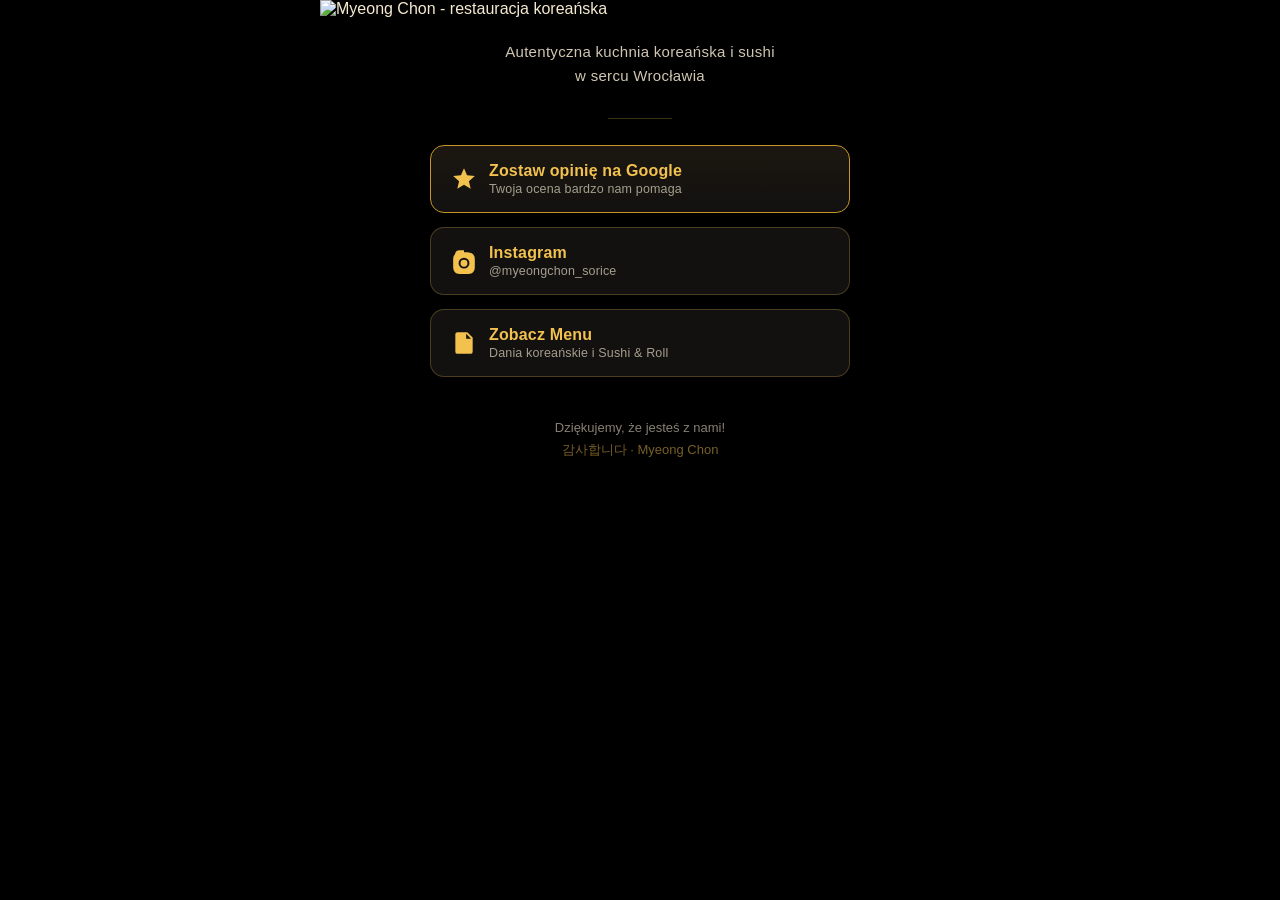
==== index.html @ f1cfebfa "Add files via upload" ====
<!DOCTYPE html>
<html lang="pl">
<head>
<meta charset="UTF-8">
<meta name="viewport" content="width=device-width, initial-scale=1.0">
<title>Myeong Chon 명촌 — Restauracja Koreańska</title>
<meta name="description" content="Myeong Chon — koreańska restauracja i sushi we Wrocławiu. Menu, opinie Google, Instagram.">
<link rel="icon" type="image/png" href="assets/favicon-512.png">
<link rel="stylesheet" href="style.css">
</head>
<body>

<img src="assets/logo.png" alt="Myeong Chon - restauracja koreańska" class="logo">

<div class="wrap">
  <p class="tagline">Autentyczna kuchnia koreańska i sushi<br>w sercu Wrocławia</p>

  <div class="divider"></div>

  <div class="buttons">

    <a class="btn primary" href="https://search.google.com/local/writereview?placeid=ChIJC6or4fnDD0cRr7pQqmztWgY" target="_blank" rel="noopener">
      <svg class="icon" viewBox="0 0 24 24"><path d="M12 17.27 18.18 21l-1.64-7.03L22 9.24l-7.19-.61L12 2 9.19 8.63 2 9.24l5.46 4.73L5.82 21z"/></svg>
      <span class="label">
        <span class="title">Zostaw opinię na Google</span>
        <span class="sub">Twoja ocena bardzo nam pomaga</span>
      </span>
    </a>

    <a class="btn" href="https://www.instagram.com/myeongchon_sorice/" target="_blank" rel="noopener">
      <svg class="icon" viewBox="0 0 24 24"><path d="M12 2c2.72 0 3.06.01 4.12.06 1.06.05 1.79.22 2.43.47.66.26 1.22.6 1.77 1.15.5.5.9 1.11 1.15 1.77.25.64.42 1.37.47 2.43.05 1.06.06 1.4.06 4.12s-.01 3.06-.06 4.12c-.05 1.06-.22 1.79-.47 2.43a4.9 4.9 0 0 1-1.15 1.77 4.9 4.9 0 0 1-1.77 1.15c-.64.25-1.37.42-2.43.47-1.06.05-1.4.06-4.12.06s-3.06-.01-4.12-.06c-1.06-.05-1.79-.22-2.43-.47a4.9 4.9 0 0 1-1.77-1.15 4.9 4.9 0 0 1-1.15-1.77c-.25-.64-.42-1.37-.47-2.43C2.01 15.06 2 14.72 2 12s.01-3.06.06-4.12c.05-1.06.22-1.79.47-2.43.26-.66.6-1.22 1.15-1.77A4.9 4.9 0 0 1 5.45.53C6.09.28 6.82.11 7.88.06 8.94.01 9.28 0 12 0Zm0 5a5 5 0 1 0 0 10 5 5 0 0 0 0-10Zm0 8.2a3.2 3.2 0 1 1 0-6.4 3.2 3.2 0 0 1 0 6.4Zm5.2-8.4a1.17 1.17 0 1 1-2.34 0 1.17 1.17 0 0 1 2.34 0Z" transform="translate(0 2)"/></svg>
      <span class="label">
        <span class="title">Instagram</span>
        <span class="sub">@myeongchon_sorice</span>
      </span>
    </a>

    <a class="btn" href="menu.html">
      <svg class="icon" viewBox="0 0 24 24"><path d="M6 2h9l5 5v13a2 2 0 0 1-2 2H6a2 2 0 0 1-2-2V4a2 2 0 0 1 2-2Zm8 1.5V8h4.5L14 3.5ZM7 12h10v1.5H7V12Zm0 4h10v1.5H7V16Zm0-8h5v1.5H7V8Z"/></svg>
      <span class="label">
        <span class="title">Zobacz Menu</span>
        <span class="sub">Dania koreańskie i Sushi &amp; Roll</span>
      </span>
    </a>

  </div>

  <div class="footer">
    Dziękujemy, że jesteś z nami!<br>
    <span class="kr">감사합니다 · Myeong Chon</span>
  </div>
</div>

</body>
</html>
---- style.css ----
:root {
  --black: #000000;
  --panel: #121110;
  --gold: #f2c14e;
  --gold-deep: #c9932c;
  --cream: #f5ead0;
  --line: rgba(242, 193, 78, 0.25);
}

* { box-sizing: border-box; }

html, body {
  margin: 0;
  padding: 0;
  background: var(--black);
  color: var(--cream);
  font-family: "Noto Sans", "Segoe UI", -apple-system, BlinkMacSystemFont, sans-serif;
  min-height: 100%;
}

body {
  display: flex;
  flex-direction: column;
  align-items: center;
  padding: 0 20px 48px;
}

.logo {
  width: 100%;
  max-width: 640px;
  display: block;
  margin: 0 auto;
}

.wrap {
  width: 100%;
  max-width: 420px;
  display: flex;
  flex-direction: column;
  align-items: center;
  text-align: center;
}

.tagline {
  margin: 22px 0 8px;
  font-size: 15px;
  line-height: 1.6;
  letter-spacing: 0.02em;
  color: var(--cream);
  opacity: 0.85;
}

.divider {
  width: 64px;
  height: 1px;
  background: var(--line);
  margin: 22px 0 26px;
}

.buttons {
  width: 100%;
  display: flex;
  flex-direction: column;
  gap: 14px;
}

.btn {
  display: flex;
  align-items: center;
  gap: 12px;
  width: 100%;
  padding: 16px 20px;
  border-radius: 14px;
  border: 1px solid var(--line);
  background: var(--panel);
  color: var(--cream);
  text-decoration: none;
  font-size: 16px;
  font-weight: 600;
  letter-spacing: 0.01em;
  text-align: left;
  transition: transform 0.15s ease, border-color 0.15s ease, background 0.15s ease;
}

.btn:active {
  transform: scale(0.98);
}

.btn:hover {
  border-color: var(--gold);
  background: #17150f;
}

.btn .icon {
  width: 26px;
  height: 26px;
  flex-shrink: 0;
  fill: var(--gold);
}

.btn .label {
  display: flex;
  flex-direction: column;
  gap: 2px;
}

.btn .title {
  color: var(--gold);
  font-size: 16px;
}

.btn .sub {
  font-size: 12.5px;
  font-weight: 400;
  color: var(--cream);
  opacity: 0.65;
}

.btn.primary {
  border-color: var(--gold-deep);
  background: linear-gradient(180deg, #1c1710, var(--panel));
}

.back {
  margin-top: 30px;
  color: var(--gold);
  opacity: 0.8;
  text-decoration: none;
  font-size: 14px;
  letter-spacing: 0.03em;
}

.back:hover { opacity: 1; }

.footer {
  margin-top: 40px;
  font-size: 13px;
  color: var(--cream);
  opacity: 0.55;
  line-height: 1.7;
}

.footer .kr {
  color: var(--gold);
  opacity: 0.9;
}

@media (max-width: 380px) {
  .btn { padding: 14px 16px; }
}
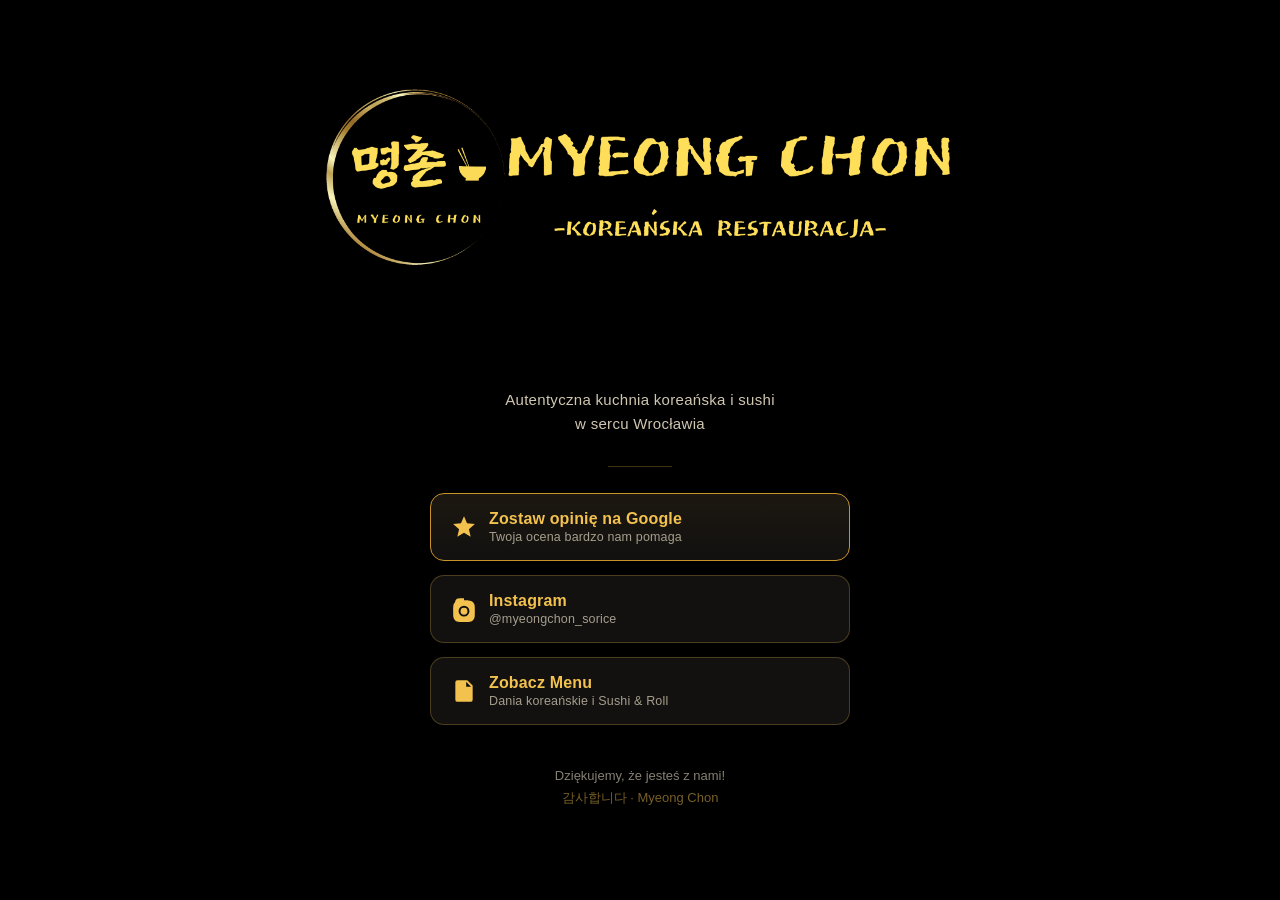
==== commit f4da0225: "Add files via upload" ====
--- a/index.html
+++ b/index.html
@@ -5,12 +5,12 @@
 <meta name="viewport" content="width=device-width, initial-scale=1.0">
 <title>Myeong Chon 명촌 — Restauracja Koreańska</title>
 <meta name="description" content="Myeong Chon — koreańska restauracja i sushi we Wrocławiu. Menu, opinie Google, Instagram.">
-<link rel="icon" type="image/png" href="assets/favicon-512.png">
+<link rel="icon" type="image/png" href="favicon-512.png">
 <link rel="stylesheet" href="style.css">
 </head>
 <body>
 
-<img src="assets/logo.png" alt="Myeong Chon - restauracja koreańska" class="logo">
+<img src="logo.png" alt="Myeong Chon - restauracja koreańska" class="logo">
 
 <div class="wrap">
   <p class="tagline">Autentyczna kuchnia koreańska i sushi<br>w sercu Wrocławia</p>
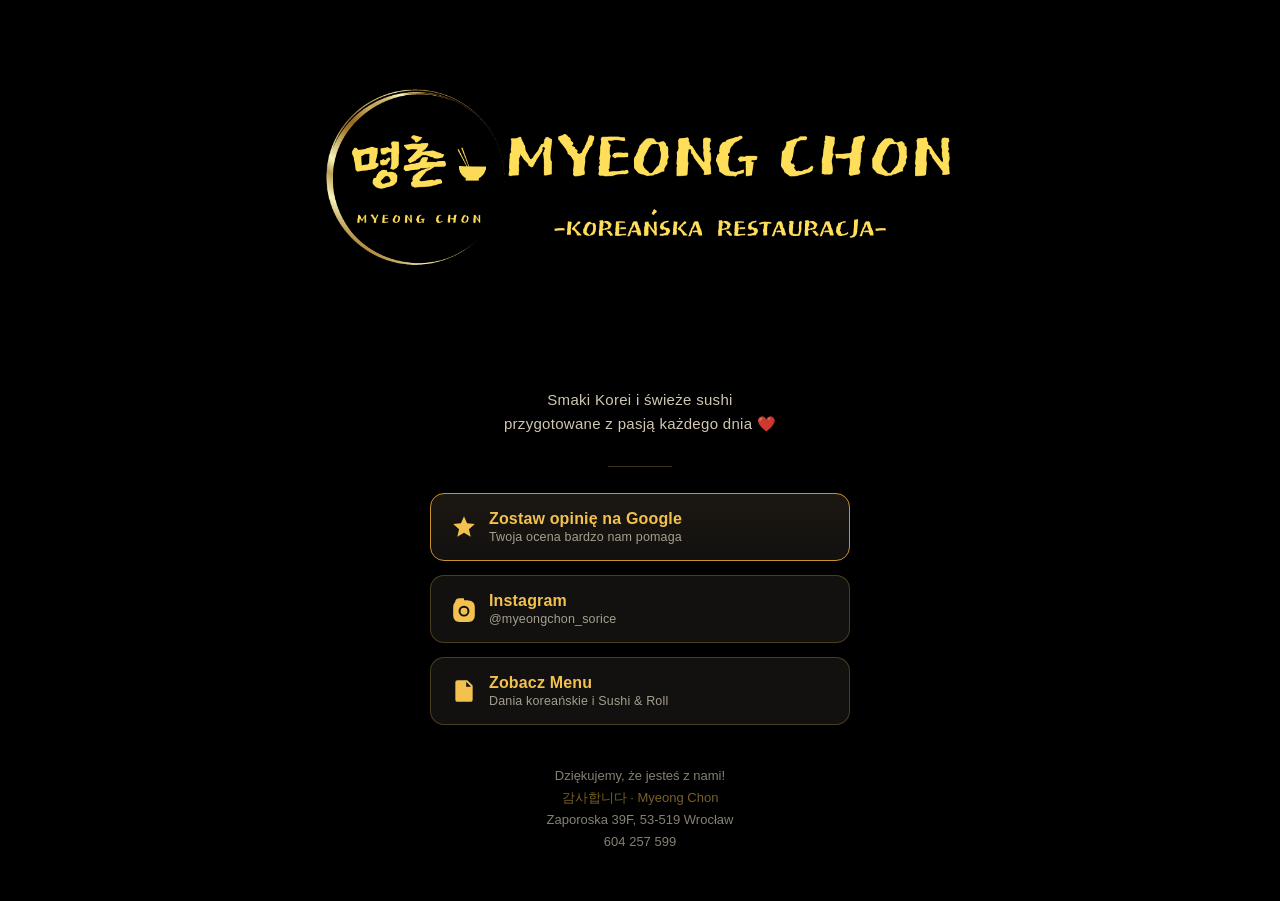
==== commit f6851d06: "Update index.html" ====
--- a/index.html
+++ b/index.html
@@ -13,7 +13,7 @@
 <img src="logo.png" alt="Myeong Chon - restauracja koreańska" class="logo">
 
 <div class="wrap">
-  <p class="tagline">Autentyczna kuchnia koreańska i sushi<br>w sercu Wrocławia</p>
+  <p class="tagline">Smaki Korei i świeże sushi<br>przygotowane z pasją każdego dnia ❤️</p>
 
   <div class="divider"></div>
 
@@ -48,6 +48,10 @@
   <div class="footer">
     Dziękujemy, że jesteś z nami!<br>
     <span class="kr">감사합니다 · Myeong Chon</span>
+    <div class="contact">
+      Zaporoska 39F, 53-519 Wrocław<br>
+      604 257 599
+    </div>
   </div>
 </div>
 
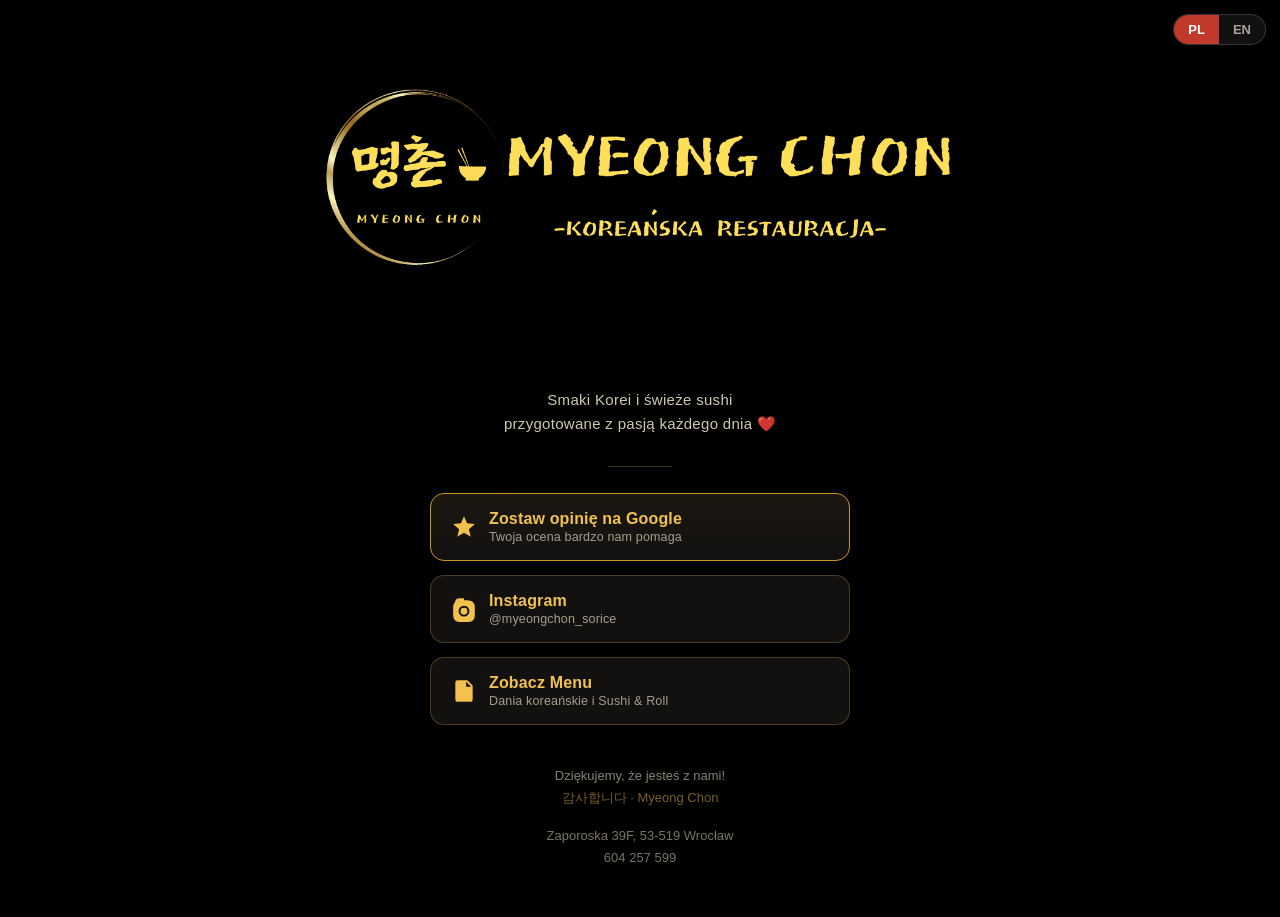
==== commit a3a34aad: "Update index.html" ====
--- a/index.html
+++ b/index.html
@@ -7,53 +7,68 @@
 <meta name="description" content="Myeong Chon — koreańska restauracja i sushi we Wrocławiu. Menu, opinie Google, Instagram.">
 <link rel="icon" type="image/png" href="favicon-512.png">
 <link rel="stylesheet" href="style.css">
+<style>
+.lang-switch{position:fixed;top:14px;right:14px;z-index:100;display:flex;background:rgba(20,20,20,0.85);border:1px solid rgba(255,255,255,0.15);border-radius:999px;overflow:hidden;font-family:Arial,sans-serif;}
+.lang-switch button{background:transparent;border:none;color:#a9a49b;padding:7px 14px;font-size:13px;cursor:pointer;font-weight:600;}
+.lang-switch button.active{background:#c0392b;color:#fff;}
+body:not(.lang-en) .en{display:none;}
+body.lang-en .pl{display:none;}
+</style>
 </head>
 <body>
-
+<div class="lang-switch"><button data-lang="pl" type="button">PL</button><button data-lang="en" type="button">EN</button></div>
 <img src="logo.png" alt="Myeong Chon - restauracja koreańska" class="logo">
-
 <div class="wrap">
-  <p class="tagline">Smaki Korei i świeże sushi<br>przygotowane z pasją każdego dnia ❤️</p>
-
-  <div class="divider"></div>
-
-  <div class="buttons">
-
-    <a class="btn primary" href="https://search.google.com/local/writereview?placeid=ChIJC6or4fnDD0cRr7pQqmztWgY" target="_blank" rel="noopener">
-      <svg class="icon" viewBox="0 0 24 24"><path d="M12 17.27 18.18 21l-1.64-7.03L22 9.24l-7.19-.61L12 2 9.19 8.63 2 9.24l5.46 4.73L5.82 21z"/></svg>
-      <span class="label">
-        <span class="title">Zostaw opinię na Google</span>
-        <span class="sub">Twoja ocena bardzo nam pomaga</span>
-      </span>
-    </a>
-
-    <a class="btn" href="https://www.instagram.com/myeongchon_sorice/" target="_blank" rel="noopener">
-      <svg class="icon" viewBox="0 0 24 24"><path d="M12 2c2.72 0 3.06.01 4.12.06 1.06.05 1.79.22 2.43.47.66.26 1.22.6 1.77 1.15.5.5.9 1.11 1.15 1.77.25.64.42 1.37.47 2.43.05 1.06.06 1.4.06 4.12s-.01 3.06-.06 4.12c-.05 1.06-.22 1.79-.47 2.43a4.9 4.9 0 0 1-1.15 1.77 4.9 4.9 0 0 1-1.77 1.15c-.64.25-1.37.42-2.43.47-1.06.05-1.4.06-4.12.06s-3.06-.01-4.12-.06c-1.06-.05-1.79-.22-2.43-.47a4.9 4.9 0 0 1-1.77-1.15 4.9 4.9 0 0 1-1.15-1.77c-.25-.64-.42-1.37-.47-2.43C2.01 15.06 2 14.72 2 12s.01-3.06.06-4.12c.05-1.06.22-1.79.47-2.43.26-.66.6-1.22 1.15-1.77A4.9 4.9 0 0 1 5.45.53C6.09.28 6.82.11 7.88.06 8.94.01 9.28 0 12 0Zm0 5a5 5 0 1 0 0 10 5 5 0 0 0 0-10Zm0 8.2a3.2 3.2 0 1 1 0-6.4 3.2 3.2 0 0 1 0 6.4Zm5.2-8.4a1.17 1.17 0 1 1-2.34 0 1.17 1.17 0 0 1 2.34 0Z" transform="translate(0 2)"/></svg>
-      <span class="label">
-        <span class="title">Instagram</span>
-        <span class="sub">@myeongchon_sorice</span>
-      </span>
-    </a>
-
-    <a class="btn" href="menu.html">
-      <svg class="icon" viewBox="0 0 24 24"><path d="M6 2h9l5 5v13a2 2 0 0 1-2 2H6a2 2 0 0 1-2-2V4a2 2 0 0 1 2-2Zm8 1.5V8h4.5L14 3.5ZM7 12h10v1.5H7V12Zm0 4h10v1.5H7V16Zm0-8h5v1.5H7V8Z"/></svg>
-      <span class="label">
-        <span class="title">Zobacz Menu</span>
-        <span class="sub">Dania koreańskie i Sushi &amp; Roll</span>
-      </span>
-    </a>
-
-  </div>
-
-  <div class="footer">
-    Dziękujemy, że jesteś z nami!<br>
-    <span class="kr">감사합니다 · Myeong Chon</span>
-    <div class="contact">
-      Zaporoska 39F, 53-519 Wrocław<br>
-      604 257 599
-    </div>
-  </div>
+<p class="tagline">
+<span class="pl">Smaki Korei i świeże sushi<br>przygotowane z pasją każdego dnia ❤️</span>
+<span class="en">The taste of Korea and fresh sushi<br>prepared with passion every day ❤️</span>
+</p>
+<div class="divider"></div>
+<div class="buttons">
+<a class="btn primary" href="https://search.google.com/local/writereview?placeid=ChIJC6or4fnDD0cRr7pQqmztWgY" target="_blank" rel="noopener">
+<svg class="icon" viewBox="0 0 24 24"><path d="M12 17.27 18.18 21l-1.64-7.03L22 9.24l-7.19-.61L12 2 9.19 8.63 2 9.24l5.46 4.73L5.82 21z"/></svg>
+<span class="label">
+<span class="title"><span class="pl">Zostaw opinię na Google</span><span class="en">Leave a Google review</span></span>
+<span class="sub"><span class="pl">Twoja ocena bardzo nam pomaga</span><span class="en">Your rating really helps us</span></span>
+</span>
+</a>
+<a class="btn" href="https://www.instagram.com/myeongchon_sorice/" target="_blank" rel="noopener">
+<svg class="icon" viewBox="0 0 24 24"><path d="M12 2c2.72 0 3.06.01 4.12.06 1.06.05 1.79.22 2.43.47.66.26 1.22.6 1.77 1.15.5.5.9 1.11 1.15 1.77.25.64.42 1.37.47 2.43.05 1.06.06 1.4.06 4.12s-.01 3.06-.06 4.12c-.05 1.06-.22 1.79-.47 2.43a4.9 4.9 0 0 1-1.15 1.77 4.9 4.9 0 0 1-1.77 1.15c-.64.25-1.37.42-2.43.47-1.06.05-1.4.06-4.12.06s-3.06-.01-4.12-.06c-1.06-.05-1.79-.22-2.43-.47a4.9 4.9 0 0 1-1.77-1.15 4.9 4.9 0 0 1-1.15-1.77c-.25-.64-.42-1.37-.47-2.43C2.01 15.06 2 14.72 2 12s.01-3.06.06-4.12c.05-1.06.22-1.79.47-2.43.26-.66.6-1.22 1.15-1.77A4.9 4.9 0 0 1 5.45.53C6.09.28 6.82.11 7.88.06 8.94.01 9.28 0 12 0Zm0 5a5 5 0 1 0 0 10 5 5 0 0 0 0-10Zm0 8.2a3.2 3.2 0 1 1 0-6.4 3.2 3.2 0 0 1 0 6.4Zm5.2-8.4a1.17 1.17 0 1 1-2.34 0 1.17 1.17 0 0 1 2.34 0Z" transform="translate(0 2)"/></svg>
+<span class="label">
+<span class="title">Instagram</span>
+<span class="sub">@myeongchon_sorice</span>
+</span>
+</a>
+<a class="btn" href="menu.html">
+<svg class="icon" viewBox="0 0 24 24"><path d="M6 2h9l5 5v13a2 2 0 0 1-2 2H6a2 2 0 0 1-2-2V4a2 2 0 0 1 2-2Zm8 1.5V8h4.5L14 3.5ZM7 12h10v1.5H7V12Zm0 4h10v1.5H7V16Zm0-8h5v1.5H7V8Z"/></svg>
+<span class="label">
+<span class="title"><span class="pl">Zobacz Menu</span><span class="en">View Menu</span></span>
+<span class="sub"><span class="pl">Dania koreańskie i Sushi &amp; Roll</span><span class="en">Korean dishes and Sushi &amp; Roll</span></span>
+</span>
+</a>
 </div>
-
+<div class="footer">
+<span class="pl">Dziękujemy, że jesteś z nami!</span><span class="en">Thank you for being with us!</span><br>
+<span class="kr">감사합니다 · Myeong Chon</span>
+<div class="contact">
+Zaporoska 39F, 53-519 Wrocław<br>
+604 257 599
+</div>
+</div>
+</div>
+<script>
+(function(){
+var saved = localStorage.getItem('mc-lang') || 'pl';
+function setLang(l){
+document.body.classList.toggle('lang-en', l==='en');
+document.querySelectorAll('.lang-switch button').forEach(function(b){b.classList.toggle('active', b.dataset.lang===l);});
+localStorage.setItem('mc-lang', l);
+}
+setLang(saved);
+document.querySelectorAll('.lang-switch button').forEach(function(b){
+b.addEventListener('click', function(){ setLang(b.dataset.lang); });
+});
+})();
+</script>
 </body>
 </html>
--- a/style.css
+++ b/style.css
@@ -145,6 +145,14 @@
   opacity: 0.9;
 }
 
+.footer .contact {
+  margin-top: 16px;
+  font-size: 13px;
+  color: var(--cream);
+  opacity: 0.9;
+  line-height: 1.7;
+}
+
 @media (max-width: 380px) {
   .btn { padding: 14px 16px; }
 }
